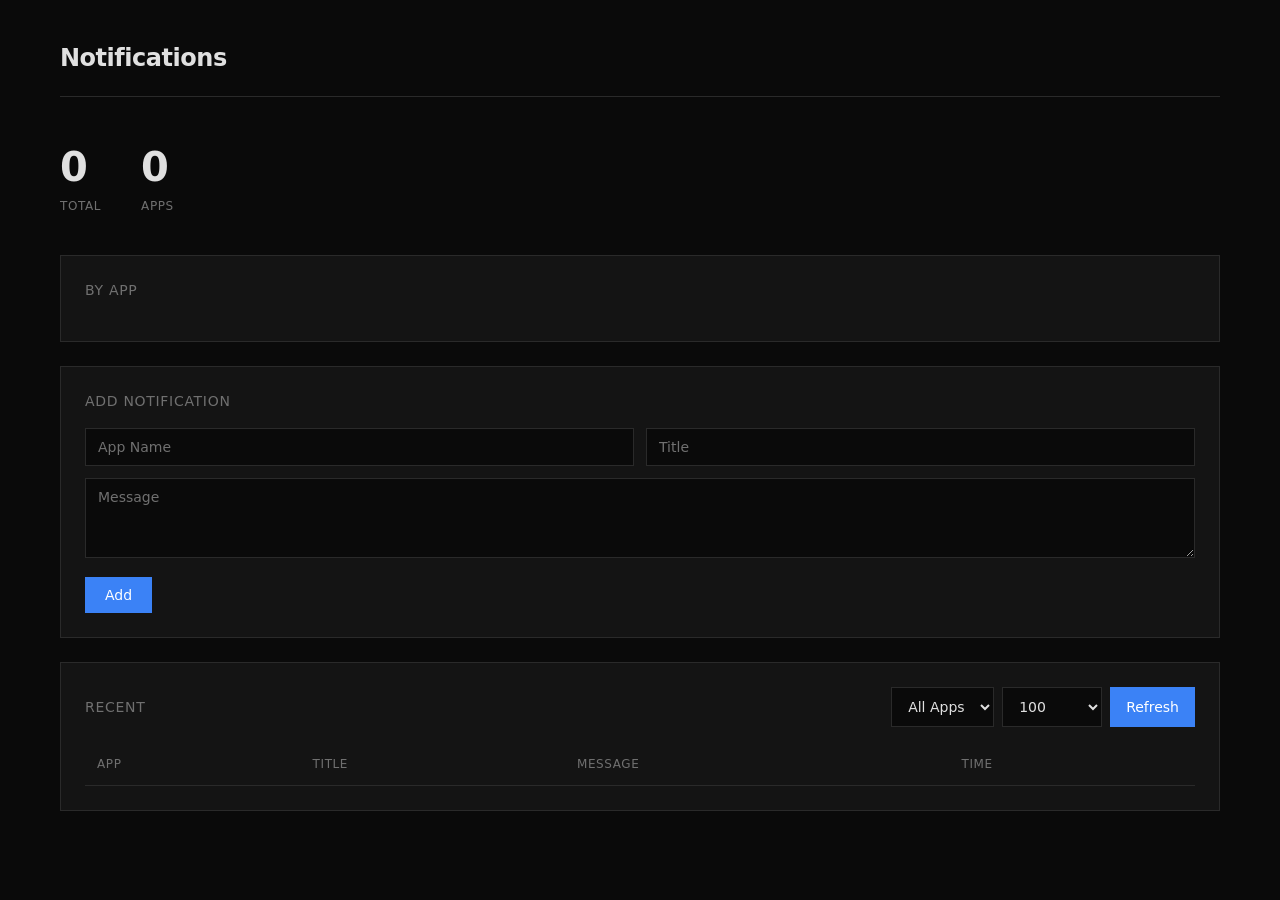
==== app/static/index.html @ eea8e738 "Refactor STATIC_DIR path in main.py; add static HTML, CSS, and JavaScript files for notifications da" ====
<!DOCTYPE html>
<html lang="en">
<head>
    <meta charset="UTF-8">
    <meta name="viewport" content="width=device-width, initial-scale=1.0">
    <title>Notifications</title>
    <link rel="stylesheet" href="/static/styles.css">
</head>
<body>
    <div class="container">
        <header>
            <h1>Notifications</h1>
            <span class="updated" id="lastUpdated"></span>
        </header>

        <section class="stats">
            <div class="stat">
                <span class="stat-value" id="totalNotifications">0</span>
                <span class="stat-label">Total</span>
            </div>
            <div class="stat">
                <span class="stat-value" id="uniqueApps">0</span>
                <span class="stat-label">Apps</span>
            </div>
        </section>

        <section class="panel">
            <h2>By App</h2>
            <div id="appChart" class="chart"></div>
        </section>

        <section class="panel">
            <h2>Add Notification</h2>
            <div class="message success" id="successMessage">Added successfully</div>
            <div class="message error" id="errorMessage">Failed to add</div>
            <form id="addForm">
                <div class="form-row">
                    <input type="text" id="appName" placeholder="App Name" required>
                    <input type="text" id="title" placeholder="Title" required>
                </div>
                <textarea id="text" placeholder="Message" required></textarea>
                <button type="submit">Add</button>
            </form>
        </section>

        <section class="panel">
            <div class="toolbar">
                <h2>Recent</h2>
                <div class="filters">
                    <select id="filterApp">
                        <option value="">All Apps</option>
                    </select>
                    <select id="limitSelect">
                        <option value="50">50</option>
                        <option value="100" selected>100</option>
                        <option value="200">200</option>
                    </select>
                    <button type="button" onclick="refresh()">Refresh</button>
                </div>
            </div>
            <table>
                <thead>
                    <tr>
                        <th>App</th>
                        <th>Title</th>
                        <th>Message</th>
                        <th>Time</th>
                    </tr>
                </thead>
                <tbody id="notificationsTable"></tbody>
            </table>
        </section>
    </div>
    <script src="/static/script.js"></script>
</body>
</html>
---- static/styles.css ----
:root {
    --bg: #0a0a0a;
    --surface: #141414;
    --border: #2a2a2a;
    --text: #e0e0e0;
    --text-dim: #707070;
    --accent: #3b82f6;
    --success: #22c55e;
    --error: #ef4444;
}

* {
    margin: 0;
    padding: 0;
    box-sizing: border-box;
}

body {
    font-family: -apple-system, BlinkMacSystemFont, 'SF Pro Text', system-ui, sans-serif;
    background: var(--bg);
    color: var(--text);
    line-height: 1.5;
    min-height: 100vh;
}

.container {
    max-width: 1200px;
    margin: 0 auto;
    padding: 40px 20px;
}

header {
    display: flex;
    justify-content: space-between;
    align-items: center;
    margin-bottom: 40px;
    padding-bottom: 20px;
    border-bottom: 1px solid var(--border);
}

h1 {
    font-size: 1.5rem;
    font-weight: 600;
    letter-spacing: -0.02em;
}

h2 {
    font-size: 0.875rem;
    font-weight: 500;
    text-transform: uppercase;
    letter-spacing: 0.05em;
    color: var(--text-dim);
    margin-bottom: 16px;
}

.updated {
    font-size: 0.75rem;
    color: var(--text-dim);
}

.stats {
    display: flex;
    gap: 40px;
    margin-bottom: 40px;
}

.stat {
    display: flex;
    flex-direction: column;
}

.stat-value {
    font-size: 2.5rem;
    font-weight: 600;
    letter-spacing: -0.02em;
}

.stat-label {
    font-size: 0.75rem;
    color: var(--text-dim);
    text-transform: uppercase;
    letter-spacing: 0.05em;
}

.panel {
    background: var(--surface);
    border: 1px solid var(--border);
    padding: 24px;
    margin-bottom: 24px;
}

.chart {
    display: flex;
    flex-direction: column;
    gap: 8px;
}

.bar {
    display: flex;
    align-items: center;
    gap: 12px;
}

.bar-label {
    width: 120px;
    font-size: 0.875rem;
    color: var(--text-dim);
    white-space: nowrap;
    overflow: hidden;
    text-overflow: ellipsis;
}

.bar-fill {
    height: 24px;
    background: var(--accent);
    display: flex;
    align-items: center;
    justify-content: flex-end;
    padding: 0 8px;
    font-size: 0.75rem;
    font-weight: 500;
    min-width: 40px;
}

.form-row {
    display: grid;
    grid-template-columns: 1fr 1fr;
    gap: 12px;
    margin-bottom: 12px;
}

input, textarea, select {
    background: var(--bg);
    border: 1px solid var(--border);
    color: var(--text);
    padding: 10px 12px;
    font-size: 0.875rem;
    font-family: inherit;
    width: 100%;
}

input::placeholder, textarea::placeholder {
    color: var(--text-dim);
}

input:focus, textarea:focus, select:focus {
    outline: none;
    border-color: var(--accent);
}

textarea {
    resize: vertical;
    min-height: 80px;
    margin-bottom: 12px;
}

button {
    background: var(--accent);
    color: white;
    border: none;
    padding: 10px 20px;
    font-size: 0.875rem;
    font-weight: 500;
    cursor: pointer;
    font-family: inherit;
}

button:hover {
    opacity: 0.9;
}

.toolbar {
    display: flex;
    justify-content: space-between;
    align-items: center;
    margin-bottom: 16px;
}

.toolbar h2 {
    margin-bottom: 0;
}

.filters {
    display: flex;
    gap: 8px;
}

.filters select {
    width: auto;
    min-width: 100px;
}

.filters button {
    padding: 10px 16px;
}

table {
    width: 100%;
    border-collapse: collapse;
}

th, td {
    padding: 12px;
    text-align: left;
    border-bottom: 1px solid var(--border);
    font-size: 0.875rem;
}

th {
    font-weight: 500;
    color: var(--text-dim);
    text-transform: uppercase;
    font-size: 0.75rem;
    letter-spacing: 0.05em;
}

tr:hover {
    background: rgba(255, 255, 255, 0.02);
}

.app-tag {
    display: inline-block;
    padding: 4px 8px;
    background: var(--border);
    font-size: 0.75rem;
    font-weight: 500;
}

.time {
    color: var(--text-dim);
    font-size: 0.75rem;
}

.message {
    padding: 12px;
    margin-bottom: 16px;
    font-size: 0.875rem;
    display: none;
}

.message.success {
    background: rgba(34, 197, 94, 0.1);
    border: 1px solid var(--success);
    color: var(--success);
}

.message.error {
    background: rgba(239, 68, 68, 0.1);
    border: 1px solid var(--error);
    color: var(--error);
}

.empty {
    text-align: center;
    padding: 40px;
    color: var(--text-dim);
}

@media (max-width: 640px) {
    .form-row {
        grid-template-columns: 1fr;
    }
    
    .toolbar {
        flex-direction: column;
        align-items: flex-start;
        gap: 12px;
    }
    
    .filters {
        width: 100%;
        flex-wrap: wrap;
    }
    
    th:nth-child(3), td:nth-child(3) {
        display: none;
    }
}
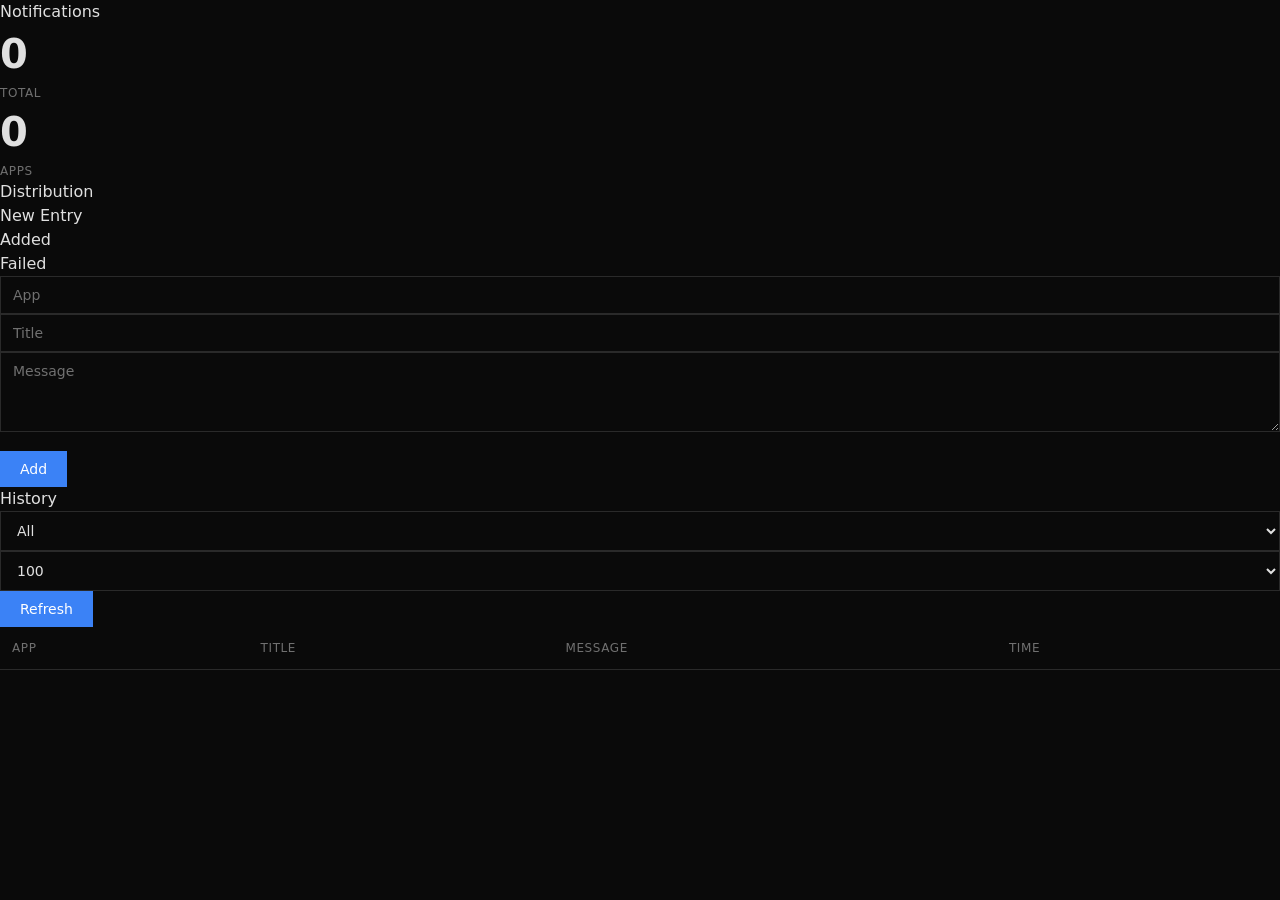
==== commit 139bad18: "Enhance docker-compose configuration with timezone settings for PostgreSQL; update HTML structure an" ====
--- a/app/static/index.html
+++ b/app/static/index.html
@@ -5,72 +5,80 @@
     <meta name="viewport" content="width=device-width, initial-scale=1.0">
     <title>Notifications</title>
     <link rel="stylesheet" href="/static/styles.css">
+    <link rel="preconnect" href="https://fonts.googleapis.com">
+    <link rel="preconnect" href="https://fonts.gstatic.com" crossorigin>
+    <link href="https://fonts.googleapis.com/css2?family=JetBrains+Mono:wght@400;500&display=swap" rel="stylesheet">
 </head>
 <body>
-    <div class="container">
-        <header>
-            <h1>Notifications</h1>
-            <span class="updated" id="lastUpdated"></span>
-        </header>
+    <nav>
+        <div class="nav-brand">Notifications</div>
+        <div class="nav-meta" id="lastUpdated"></div>
+    </nav>
 
-        <section class="stats">
-            <div class="stat">
-                <span class="stat-value" id="totalNotifications">0</span>
-                <span class="stat-label">Total</span>
+    <main>
+        <div class="grid">
+            <div class="card stats-card">
+                <div class="stat">
+                    <span class="stat-value" id="totalNotifications">0</span>
+                    <span class="stat-label">Total</span>
+                </div>
+                <div class="stat">
+                    <span class="stat-value" id="uniqueApps">0</span>
+                    <span class="stat-label">Apps</span>
+                </div>
             </div>
-            <div class="stat">
-                <span class="stat-value" id="uniqueApps">0</span>
-                <span class="stat-label">Apps</span>
+
+            <div class="card chart-card">
+                <div class="card-header">Distribution</div>
+                <div id="appChart" class="chart"></div>
             </div>
-        </section>
+        </div>
 
-        <section class="panel">
-            <h2>By App</h2>
-            <div id="appChart" class="chart"></div>
-        </section>
+        <div class="card form-card">
+            <div class="card-header">New Entry</div>
+            <div class="toast success" id="successMessage">Added</div>
+            <div class="toast error" id="errorMessage">Failed</div>
+            <form id="addForm">
+                <div class="form-grid">
+                    <input type="text" id="appName" placeholder="App" required>
+                    <input type="text" id="title" placeholder="Title" required>
+                    <textarea id="text" placeholder="Message" required></textarea>
+                    <button type="submit">Add</button>
+                </div>
+            </form>
+        </div>
 
-        <section class="panel">
-            <h2>Add Notification</h2>
-            <div class="message success" id="successMessage">Added successfully</div>
-            <div class="message error" id="errorMessage">Failed to add</div>
-            <form id="addForm">
-                <div class="form-row">
-                    <input type="text" id="appName" placeholder="App Name" required>
-                    <input type="text" id="title" placeholder="Title" required>
-                </div>
-                <textarea id="text" placeholder="Message" required></textarea>
-                <button type="submit">Add</button>
-            </form>
-        </section>
-
-        <section class="panel">
-            <div class="toolbar">
-                <h2>Recent</h2>
-                <div class="filters">
+        <div class="card table-card">
+            <div class="card-header">
+                <span>History</span>
+                <div class="controls">
                     <select id="filterApp">
-                        <option value="">All Apps</option>
+                        <option value="">All</option>
                     </select>
                     <select id="limitSelect">
                         <option value="50">50</option>
                         <option value="100" selected>100</option>
                         <option value="200">200</option>
                     </select>
-                    <button type="button" onclick="refresh()">Refresh</button>
+                    <button type="button" class="btn-secondary" onclick="refresh()">Refresh</button>
                 </div>
             </div>
-            <table>
-                <thead>
-                    <tr>
-                        <th>App</th>
-                        <th>Title</th>
-                        <th>Message</th>
-                        <th>Time</th>
-                    </tr>
-                </thead>
-                <tbody id="notificationsTable"></tbody>
-            </table>
-        </section>
-    </div>
+            <div class="table-wrap">
+                <table>
+                    <thead>
+                        <tr>
+                            <th>App</th>
+                            <th>Title</th>
+                            <th>Message</th>
+                            <th>Time</th>
+                        </tr>
+                    </thead>
+                    <tbody id="notificationsTable"></tbody>
+                </table>
+            </div>
+        </div>
+    </main>
+
     <script src="/static/script.js"></script>
 </body>
 </html>
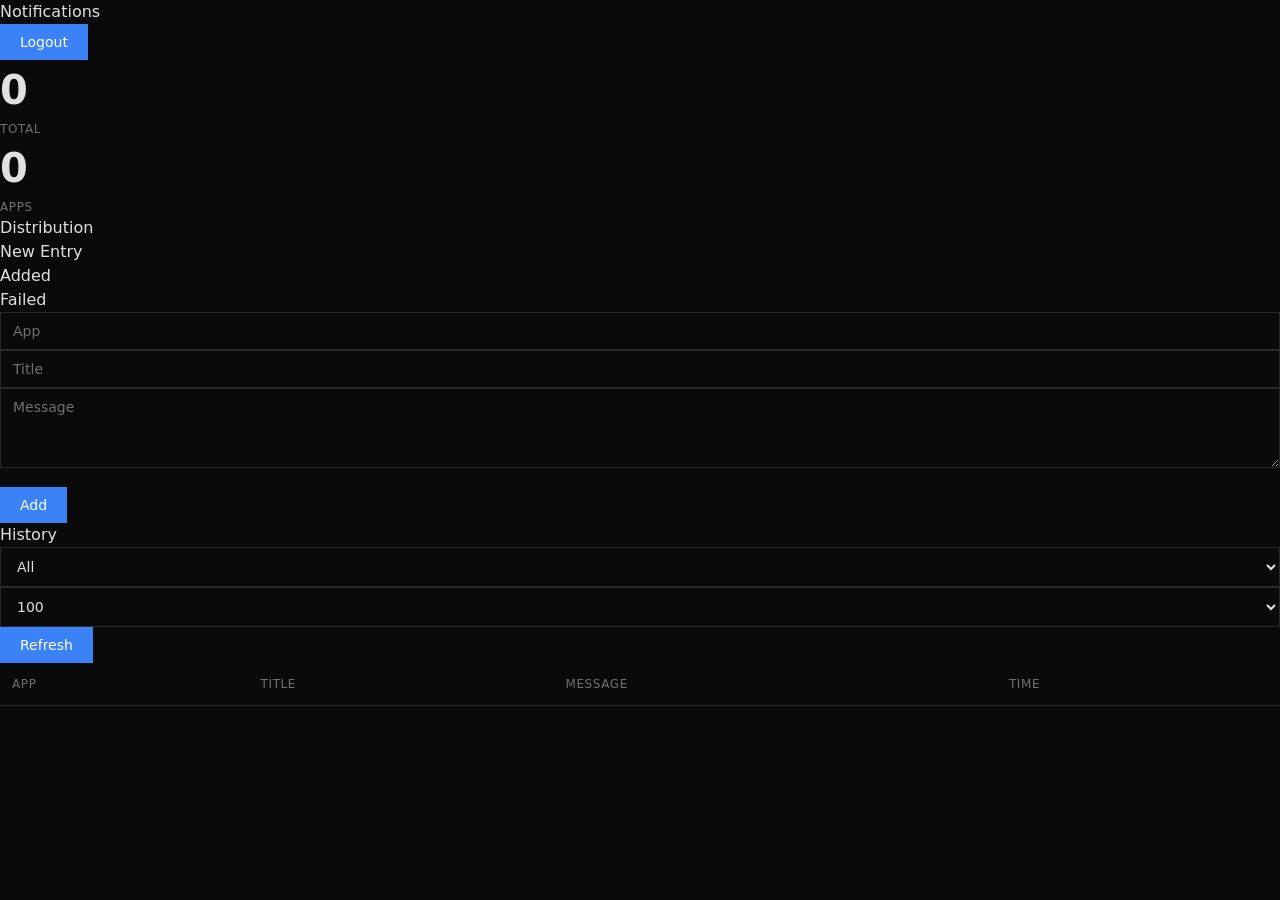
==== commit 782c03b6: "feat: Implement dashboard authentication and UI Co-authored-by: mertcobanov <mertcobanov@gmail.com>" ====
--- a/app/static/index.html
+++ b/app/static/index.html
@@ -12,7 +12,10 @@
 <body>
     <nav>
         <div class="nav-brand">Notifications</div>
-        <div class="nav-meta" id="lastUpdated"></div>
+        <div class="nav-meta">
+            <span id="lastUpdated"></span>
+            <button type="button" class="btn-secondary btn-small" id="logoutBtn">Logout</button>
+        </div>
     </nav>
 
     <main>
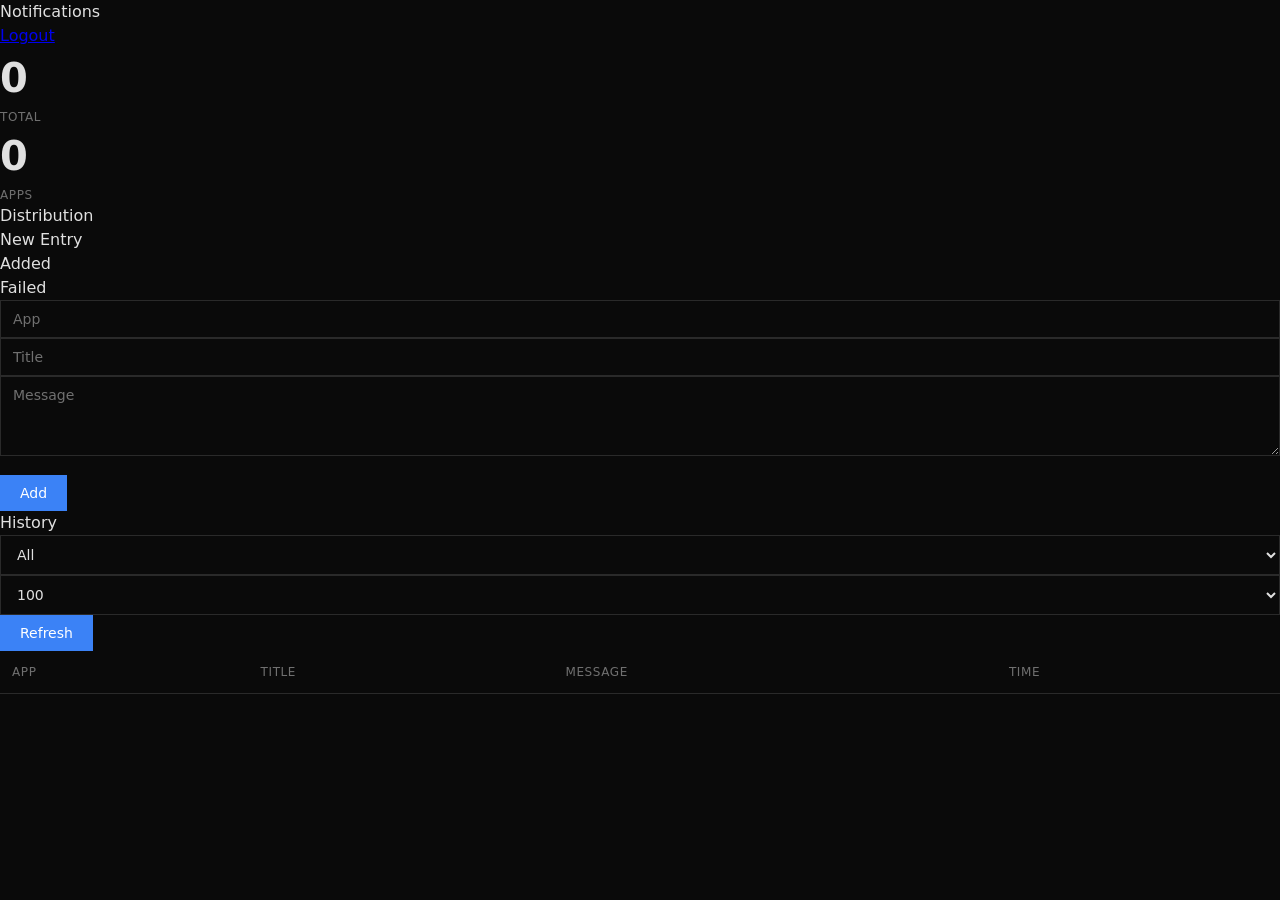
==== commit 37939c1d: "feat: redesign dashboard with dark minimal theme" ====
--- a/app/static/index.html
+++ b/app/static/index.html
@@ -12,9 +12,9 @@
 <body>
     <nav>
         <div class="nav-brand">Notifications</div>
-        <div class="nav-meta">
-            <span id="lastUpdated"></span>
-            <button type="button" class="btn-secondary btn-small" id="logoutBtn">Logout</button>
+        <div class="nav-right">
+            <span class="nav-meta" id="lastUpdated"></span>
+            <a href="/logout" class="logout-btn">Logout</a>
         </div>
     </nav>
 
